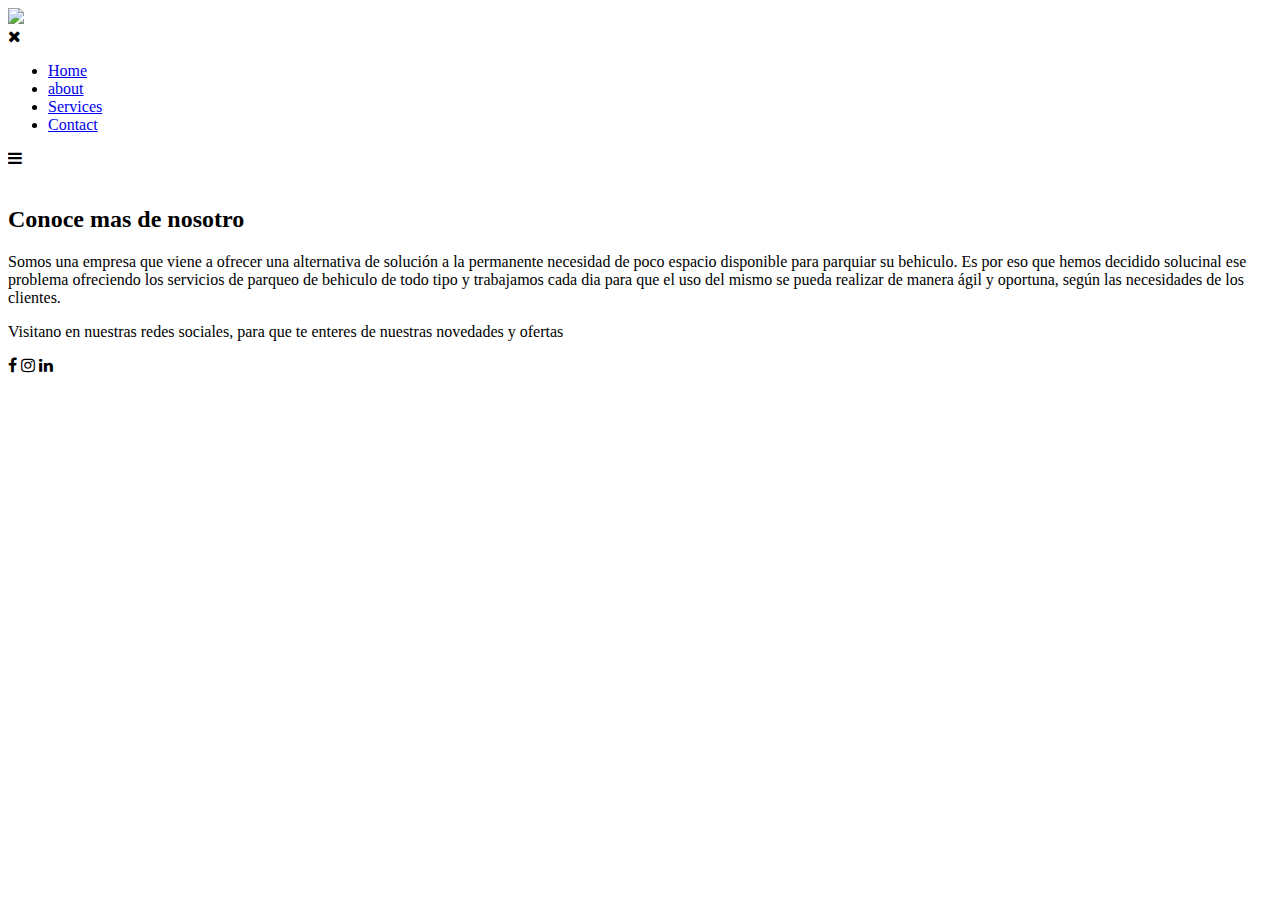
==== about.html @ 50598b2c "primer commit" ====
<!DOCTYPE html>
<html lang="en">
  <head>
    <meta charset="UTF-8" />
    <meta http-equiv="X-UA-Compatible" content="IE=edge" />
    <meta name="viewport" content="width=device-width, initial-scale=1.0" />
    <!-- =======Googlefont======== -->
    <link rel="preconnect" href="https://fonts.gstatic.com" />
    <link
      href="https://fonts.googleapis.com/css2?family=Prompt:wght@100;200;300;400;500&display=swap"
      rel="stylesheet"
    />
    <!-- ======= Link Fontawesome======== -->
    <link
      rel="stylesheet"
      href="https://stackpath.bootstrapcdn.com/font-awesome/4.7.0/css/font-awesome.min.css"
    />
    <!-- ======= Link CSS======== -->
    <link rel="stylesheet" href="../parking-proyect/style.css" />
    <title>Parking</title>
  </head>
  <body>
    <!-- ======== Este es el Header============== -->
    <section class="sub-header">
      <nav>
        <a class="logo" href="index.html">
          <img src="../parking-proyect/img/lg-parking.png"
        /></a>
        <div class="nav-link" id="navLinks">
          <i class="fa fa-times" id="btnMenu"></i>
          <ul>
            <li><a href="index.html">Home</a></li>
            <li><a href="index.html">about</a></li>
            <li><a href="service.html">Services</a></li>
            <li><a href="contact.html">Contact</a></li>
          </ul>
        </div>
        <i class="fa fa-bars" id="mostrarMenu"></i>
      </nav>
    </section>
    <!-- ======== Este es el about============== -->
    <section class="about">
      <div class="row">
        <div class="about-col">
          <img src="../parking-proyect/img/ft-1.jpg" alt="" />
        </div>
        <div class="about-col">
            <h2>Conoce mas de nosotro</h2>
          <p>
            Somos una empresa que viene a ofrecer una alternativa de solución a
            la permanente necesidad de poco espacio disponible para parquiar su
            behiculo. Es por eso que hemos decidido solucinal ese problema
            ofreciendo los servicios de parqueo de behiculo de todo tipo y
            trabajamos cada dia para que el uso del mismo se pueda realizar de
            manera ágil y oportuna, según las necesidades de los clientes.
          </p>
        </div>
      </div>
    </section>

    <!-- ======== footer============== -->
    <section class="footer">
      <p>
        Visitano en nuestras redes sociales, para que te enteres de nuestras
        novedades y ofertas
      </p>
      <div class="iconos">
        <i class="fa fa-facebook"></i>
        <i class="fa fa-instagram"></i>
        <i class="fa fa-linkedin"></i>
      </div>
    </section>

    <!-- ======== Este es el JavaScript============== -->
    <script src="funcion.js"></script>
  </body>
</html>
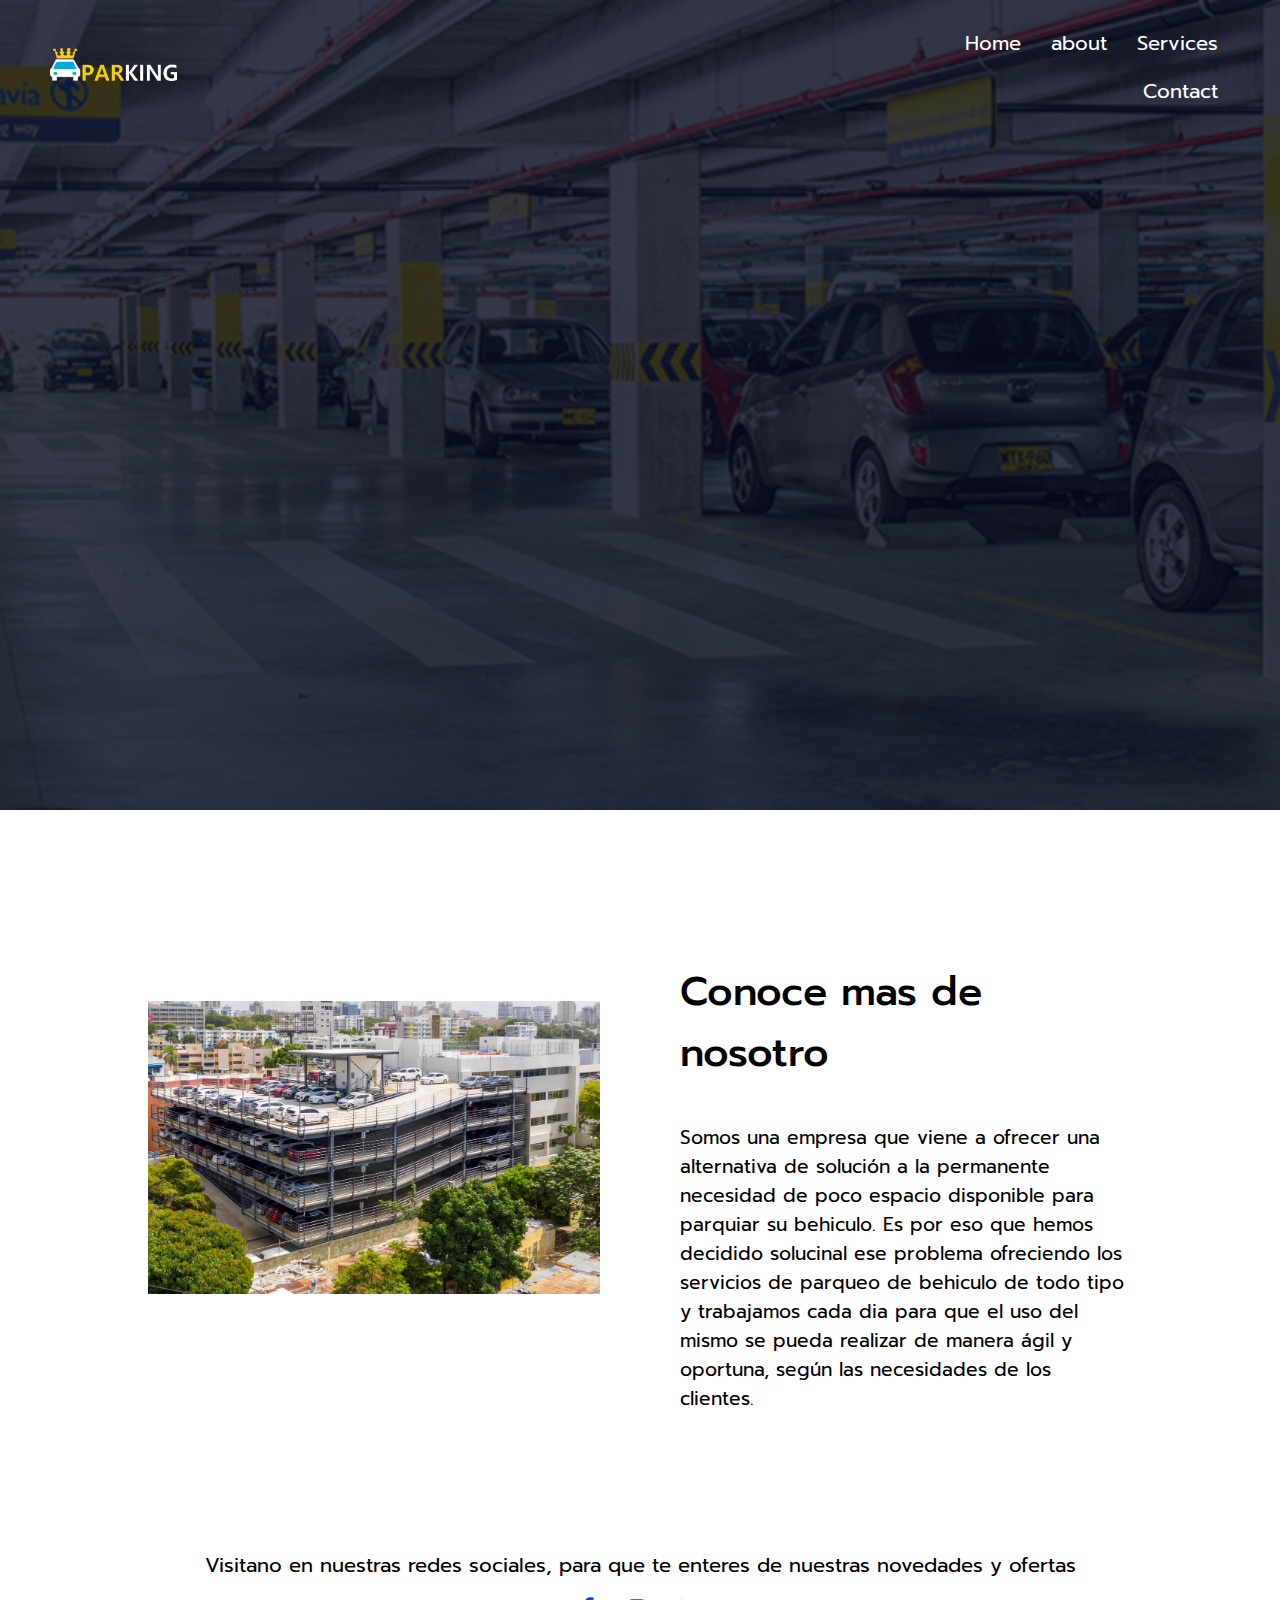
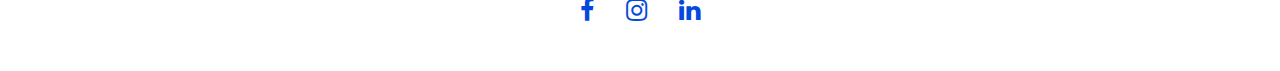
==== commit 1dc49034: "cargue las imagenes" ====
--- a/about.html
+++ b/about.html
@@ -16,7 +16,7 @@
       href="https://stackpath.bootstrapcdn.com/font-awesome/4.7.0/css/font-awesome.min.css"
     />
     <!-- ======= Link CSS======== -->
-    <link rel="stylesheet" href="../parking-proyect/style.css" />
+    <link rel="stylesheet" href="style.css" />
     <title>Parking</title>
   </head>
   <body>
@@ -24,7 +24,7 @@
     <section class="sub-header">
       <nav>
         <a class="logo" href="index.html">
-          <img src="../parking-proyect/img/lg-parking.png"
+          <img src="img/lg-parking.png"
         /></a>
         <div class="nav-link" id="navLinks">
           <i class="fa fa-times" id="btnMenu"></i>
@@ -42,7 +42,7 @@
     <section class="about">
       <div class="row">
         <div class="about-col">
-          <img src="../parking-proyect/img/ft-1.jpg" alt="" />
+          <img src="img/ft-1.jpg" alt="" />
         </div>
         <div class="about-col">
             <h2>Conoce mas de nosotro</h2>
--- a/style.css
+++ b/style.css
@@ -0,0 +1,338 @@
+* {
+  padding: 0px;
+  margin: 0;
+  box-sizing: border-box;
+}
+:root {
+  --azul: #0349ddff;
+  --amarillo: #f6cf12ff;
+  --azul-claro: #03a8ddff;
+  --blanco: #fff;
+}
+body {
+  font-family: "Prompt", sans-serif;
+}
+/*=============Este es el Header=============*/
+.header {
+  min-height: 100vh;
+  width: 100%;
+  background-image: linear-gradient(rgba(4, 9, 30, 0.7), rgba(4, 9, 30, 0.7)),
+    url(img/bg-02.jpg);
+  background-position: center;
+  background-size: cover;
+  object-fit: cover;
+  position: relative;
+}
+.logo img {
+  width: 15%;
+  object-fit: cover;
+}
+
+nav {
+  display: flex;
+  justify-content: space-around;
+  align-items: center;
+  padding: 20px 50px;
+}
+
+.nav-link {
+  flex: 1;
+  text-align: right;
+  /*transition: .5s;*/
+}
+.nav-link ul li {
+  display: inline-block;
+  list-style: none;
+  padding: 8px 12px;
+  position: relative;
+}
+.nav-link ul li a {
+  color: var(--blanco);
+  text-decoration: none;
+  font-weight: 400;
+  font-size: 20px;
+}
+.nav-link ul li a::after {
+  content: "";
+  width: 0%;
+  height: 2px;
+  margin: auto;
+  display: block;
+  background: var(--amarillo);
+  transition: 0.5s;
+}
+.nav-link ul li a:hover::after {
+  width: 100%;
+}
+/*=======Encabezado===========*/
+.text-box h1 {
+  color: var(--blanco);
+  width: 90%;
+  font-weight: 500;
+  letter-spacing: 2px;
+  position: absolute;
+  top: 50%;
+  left: 50%;
+  text-align: center;
+  font-size: 55px;
+  transform: translate(-50%, -50%);
+}
+
+/*======= Fin Encabezado===========*/
+nav .fa {
+  display: none;
+}
+/*======= About===========*/
+.bg-acerca {
+  background: #f8f9f9;
+  height: 500px;
+}
+.acerca {
+  width: 80%;
+  margin: auto;
+  text-align: center;
+  padding: 100px;
+}
+h2 {
+  font-size: 40px;
+  font-weight: 500;
+}
+h5 {
+  font-size: 30px;
+  font-weight: 400;
+  color: var(--azul);
+  margin-bottom: 70px;
+}
+.btn {
+  background: var(--amarillo);
+  border-radius: 25px;
+  text-decoration: none;
+  color: var(--blanco);
+  font-size: 20px;
+  padding: 10px 30px;
+}
+/*======= Service===========*/
+.row {
+  display: flex;
+  justify-content: space-between;
+  margin-top: 5%;
+}
+.col-sevices {
+  flex-basis: 31%;
+  background: var(--amarillo);
+  border-radius: 10px;
+  padding: 20px 15px;
+  margin-bottom: 5%;
+  box-sizing: border-box;
+  transition: 0.5s;
+}
+.col-sevices:hover {
+  box-shadow: 0 0 20px rgb(0, 0, 0, 0.2);
+}
+.fa {
+  font-size: 40px;
+}
+span p {
+  color: var(--azul);
+  font-size: 25px;
+  font-weight: 400;
+}
+h4 {
+  color: var(--azul);
+}
+span {
+  font-size: 40px;
+}
+/*===========Redes Banner============*/
+.banner {
+  margin: 10px auto;
+  width: 80%;
+  background-image: linear-gradient(
+      rgba(4, 9, 30, 0.897),
+      rgba(4, 9, 30, 0.829)
+    ),
+    url(img/banner.png);
+  /*min-height: 100vh;*/
+  background-position: center;
+  background-size: cover;
+  object-fit: cover;
+  position: relative;
+  padding: 100px 0;
+  text-align: center;
+  border-radius: 10px;
+}
+.banner p {
+  color: var(--blanco);
+  font-size: 30px;
+  font-weight: 500;
+  margin-bottom: 40px;
+}
+/*===========footer============*/
+.footer {
+  margin: auto;
+  width: 80%;
+  text-align: center;
+  padding: 30px 0;
+}
+.footer p {
+  font-size: 20px;
+  margin-top: 17px;
+}
+.iconos .fa {
+  margin: 0 13px;
+  cursor: pointer;
+  padding: 18px 0;
+  color: var(--azul);
+  font-size: 25px;
+}
+/*===========Pagina About============*/
+.sub-header {
+  background-image: linear-gradient(
+      rgba(4, 9, 30, 0.808),
+      rgba(4, 9, 30, 0.808)
+    ),
+    url(img/banner.png);
+  background-position: center;
+  background-size: cover;
+  object-fit: cover;
+  height: 90vh;
+  width: 100%;
+}
+.about {
+  width: 80%;
+  margin: auto;
+  padding-top: 80px;
+  padding-bottom: 70px;
+}
+.about-col {
+  flex-basis: 48%;
+  padding: 20px 20px;
+}
+.about-col img {
+  width: 100%;
+  margin-top: 40px;
+}
+.about-col p {
+  font-size: 19px;
+  margin-top: 40px;
+}
+/*===========Pagina contactos============*/
+.ubicacion {
+  width: 80%;
+  margin: auto;
+  padding: 80px 0px;
+}
+.ubicacion iframe {
+  width: 100%;
+}
+.contactos {
+  width: 80%;
+  margin: auto;
+  display: flex;
+  justify-content: space-between;
+  margin-bottom: 8s0px;
+}
+.contact-col {
+  flex-basis: 35%;
+}
+
+.contact-col-1 p {
+  font-size: 20px;
+  color: black;
+  font-weight: 500;
+}
+.contact-col-1 .fa {
+  color: var(--azul);
+  margin: 10px;
+  margin-right: 80px;
+  font-size: 20px;
+}
+.contact-col input,
+.contact-col textarea {
+  width: 100%;
+  padding: 15px 50px;
+  outline: none;
+  margin-bottom: 17px;
+  border: 1px solid #ccc;
+}
+button {
+  outline: none;
+  border: none;
+  margin: 20px auto;
+  margin-left: 80px;
+  margin-bottom: 90px;
+}
+
+/*===========Media Quiere============*/
+@media (max-width: 800px) {
+  .text-box h1 {
+    font-size: 20px;
+  }
+  .nav-link ul li {
+    display: block;
+    text-align: center;
+    letter-spacing: 2px;
+  }
+  .nav-link {
+    background: var(--azul);
+    height: 100vh;
+    width: 200px;
+    position: absolute;
+    top: 0;
+    right: 0;
+    z-index: 2;
+    text-align: left;
+    transition: 1s;
+    display: none;
+  }
+
+  nav .fa {
+    display: block;
+    color: var(--blanco);
+    font-size: 22px;
+    margin: 10px;
+    cursor: pointer;
+  }
+  .nav-link ul {
+    padding: 20px;
+  }
+  .nav-link.active {
+    display: block;
+  }
+  .logo img {
+    width: 25%;
+  }
+  /*===========fin Menu============*/
+  /*===========Serices============*/
+  .row {
+    flex-direction: column;
+  }
+
+  h5 {
+    font-size: 18px;
+  }
+  h2 {
+    font-size: 30px;
+  }
+  .acerca {
+    width: 100%;
+  }
+  .btn {
+    border-radius: 25px;
+    text-decoration: none;
+    color: var(--blanco);
+    font-size: 16px;
+    padding: 5px 20px;
+  }
+  /*===========Banner============*/
+  .banner p {
+    font-size: 20px;
+  }
+  /*=========== pagina Servicios============*/
+  .contactos {
+    flex-direction: column;
+  }
+  .contact-col-1 {
+    margin-bottom: 90px;
+  }
+}
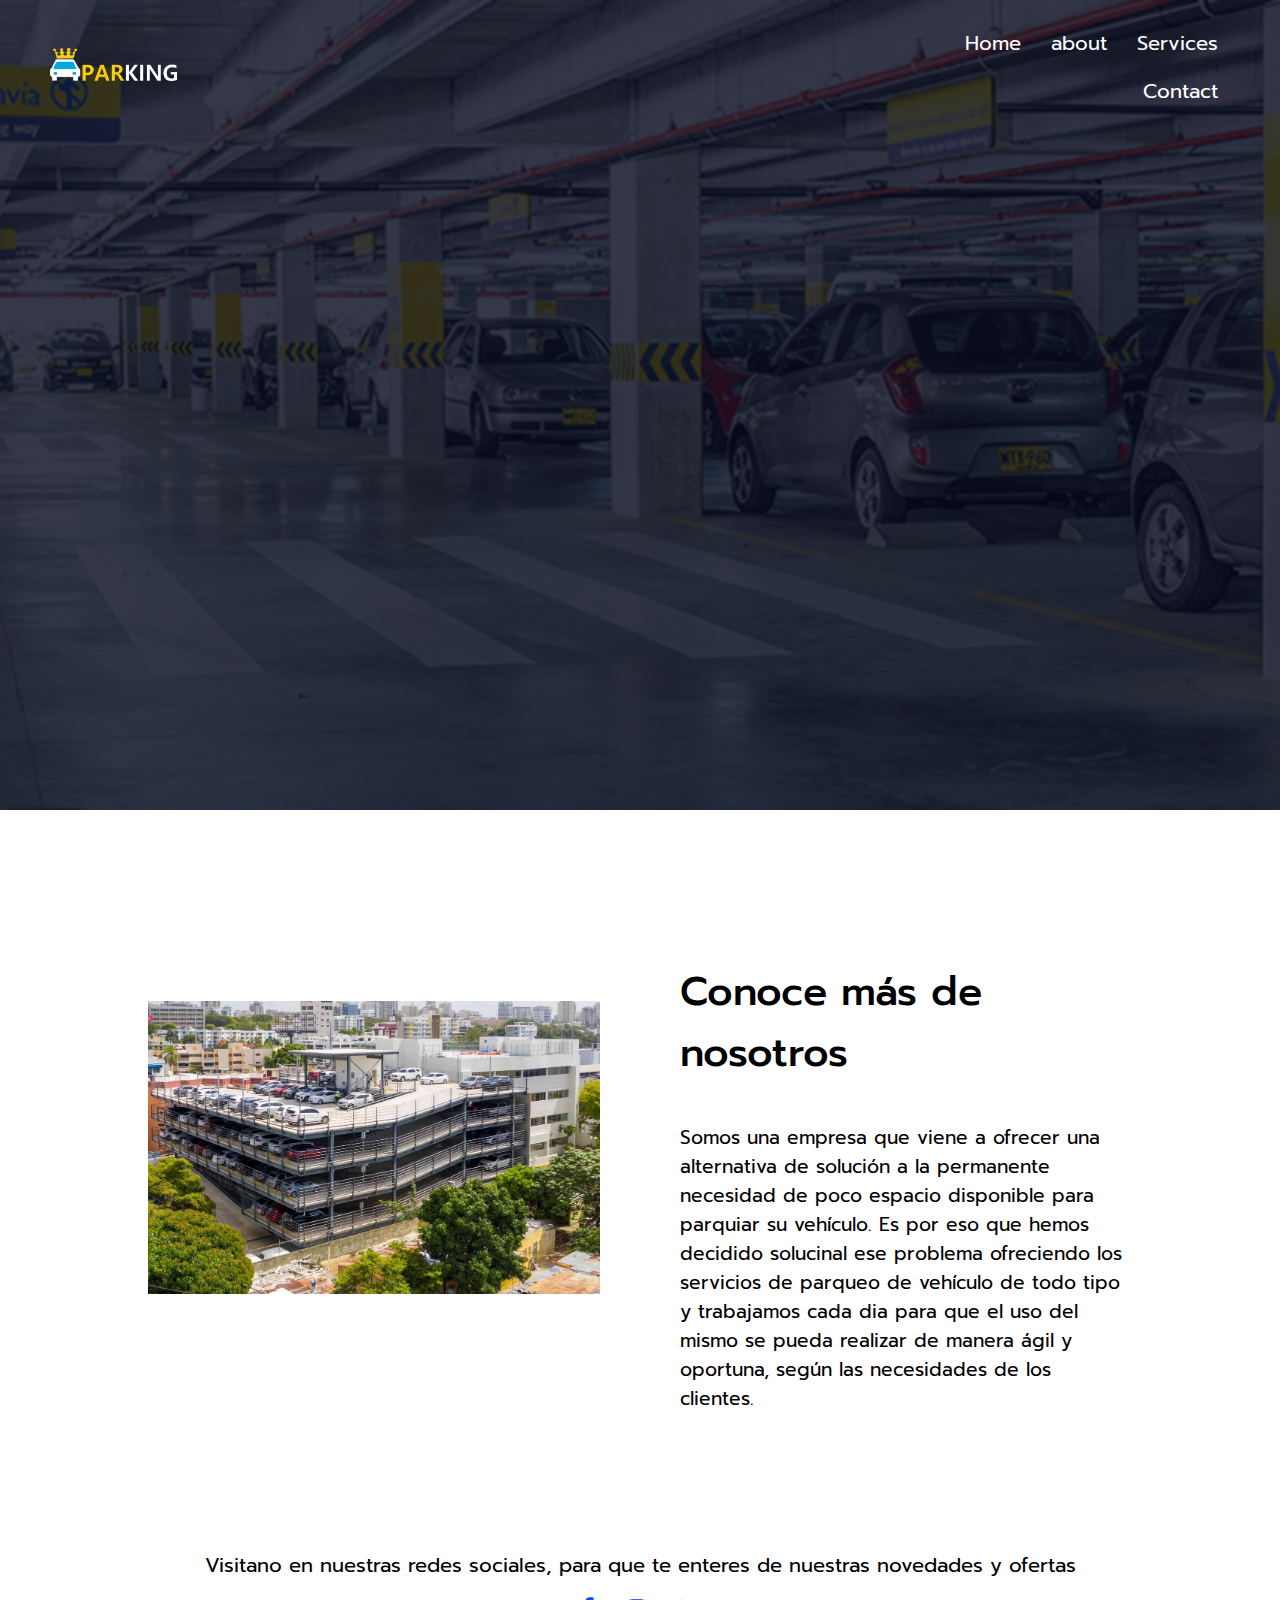
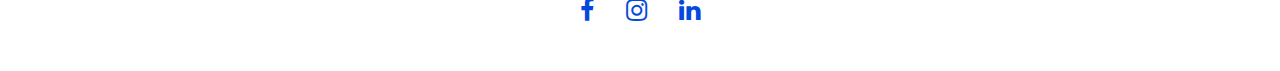
==== commit 31e5e129: "Cambio en la tipografía" ====
--- a/about.html
+++ b/about.html
@@ -45,12 +45,12 @@
           <img src="img/ft-1.jpg" alt="" />
         </div>
         <div class="about-col">
-            <h2>Conoce mas de nosotro</h2>
+            <h2>Conoce más de nosotros</h2>
           <p>
             Somos una empresa que viene a ofrecer una alternativa de solución a
             la permanente necesidad de poco espacio disponible para parquiar su
-            behiculo. Es por eso que hemos decidido solucinal ese problema
-            ofreciendo los servicios de parqueo de behiculo de todo tipo y
+            vehículo. Es por eso que hemos decidido solucinal ese problema
+            ofreciendo los servicios de parqueo de vehículo de todo tipo y
             trabajamos cada dia para que el uso del mismo se pueda realizar de
             manera ágil y oportuna, según las necesidades de los clientes.
           </p>
--- a/style.css
+++ b/style.css
@@ -105,17 +105,25 @@
 }
 .btn {
   background: var(--amarillo);
-  border-radius: 25px;
+  border-radius: 5px;
   text-decoration: none;
   color: var(--blanco);
   font-size: 20px;
   padding: 10px 30px;
-}
+  margin: auto;
+}
+.btn a{
+  text-decoration: none;
+  color: var(--blanco);
+}
+
+
 /*======= Service===========*/
 .row {
   display: flex;
   justify-content: space-between;
   margin-top: 5%;
+  flex-wrap: wrap;
 }
 .col-sevices {
   flex-basis: 31%;
@@ -306,6 +314,7 @@
   /*===========Serices============*/
   .row {
     flex-direction: column;
+    
   }
 
   h5 {
@@ -318,9 +327,9 @@
     width: 100%;
   }
   .btn {
-    border-radius: 25px;
-    text-decoration: none;
-    color: var(--blanco);
+    /*border-radius: 5px;*/
+    /*text-decoration: none;*/
+    /*color: var(--blanco);*/
     font-size: 16px;
     padding: 5px 20px;
   }
@@ -336,3 +345,19 @@
     margin-bottom: 90px;
   }
 }
+@media (max-width: 400px){
+  /*===========Serices============*/
+  .row {
+    flex-wrap: wrap;
+    
+    
+   
+
+  }
+  .col-sevices {
+  flex-basis: 100%;
+   margin: auto;
+   margin-top: 30px;
+  }
+
+}
